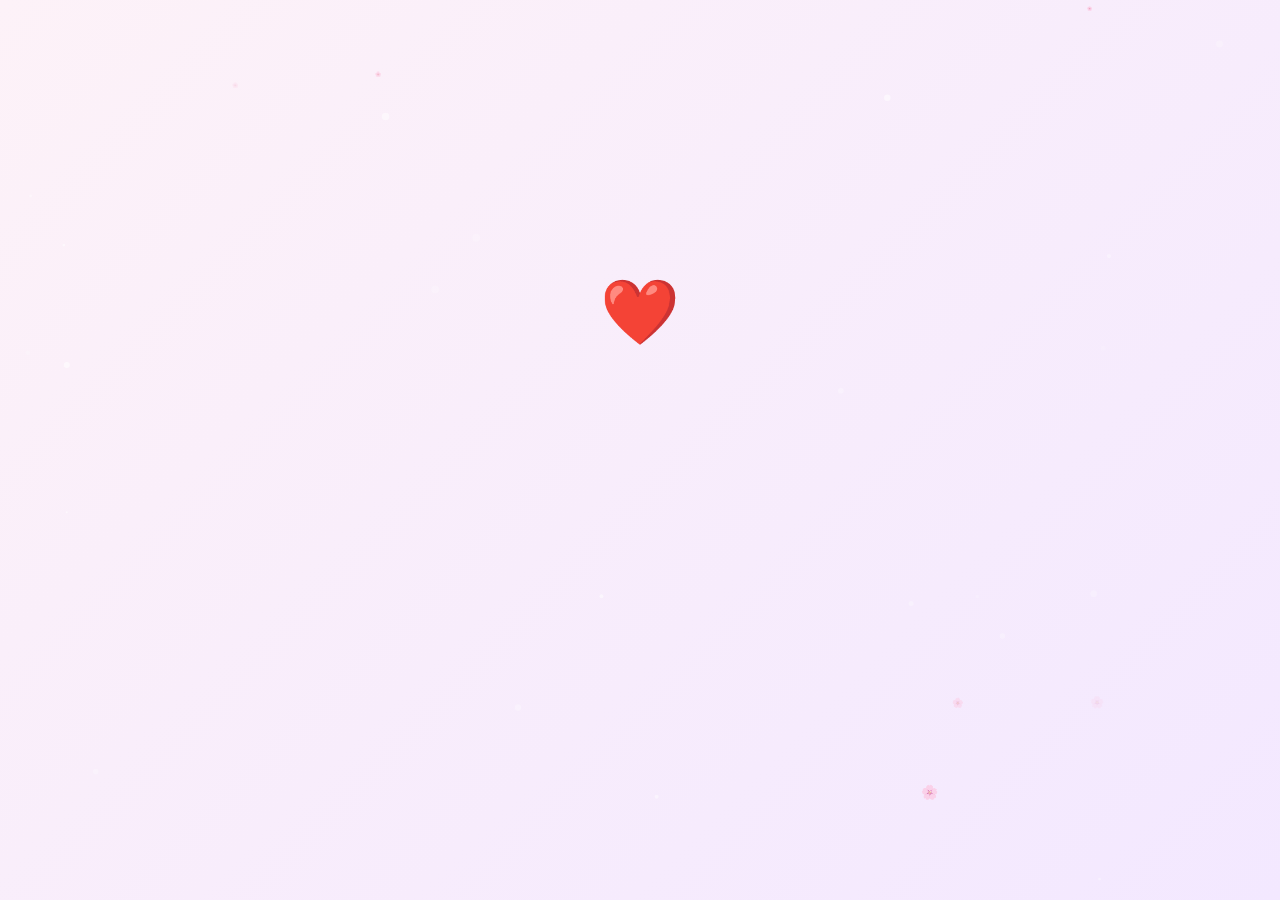
==== siyu dii/index.html @ ba03abd5 "Add files via upload" ====
<!DOCTYPE html>
<html lang="en">
<head>
    <meta charset="UTF-8">
    <meta name="viewport" content="width=device-width, initial-scale=1.0, maximum-scale=1.0, user-scalable=no">
    <title>Siyu Dii's Birthday Adventure</title>
    <link href="https://fonts.googleapis.com/css2?family=Poppins:wght@300;400;500;600&family=Dancing+Script:wght@700&display=swap" rel="stylesheet">
    <link rel="stylesheet" href="style.css">
</head>
<body>
    <!-- Night Sky Background (Activates only during finale) -->
    <div id="night-sky-bg" class="night-sky-bg"></div>

    <!-- Background Canvas for Dreamy Pookie Effects & Fireworks -->
    <canvas id="bg-canvas"></canvas>

    <!-- INTRO SCREEN -->
    <section id="screen-intro" class="screen active">
        <div class="intro-content">
            <div class="intro-heart">❤️</div>
            <p id="intro-text-1" class="hidden-text">Hey Siyu Dii… ❤️</p>
            <p id="intro-text-2" class="hidden-text">We made something special for you…</p>
            <p id="intro-text-3" class="hidden-text">It's not just a birthday wish.</p>
            <p id="intro-text-4" class="hidden-text">It's your own birthday adventure. 🎮✨</p>
            <button id="btn-enter" class="premium-btn hidden-text">ENTER THE WORLD ✨</button>
        </div>
    </section>

    <!-- MAIN HUB (GAMES & PROGRESS) -->
    <section id="screen-hub" class="screen hidden">
        <header class="hub-header">
            <h1>Siyu Dii's Birthday Zone 🎂</h1>
            <div class="progress-container">
                <p>Birthday Adventure Progress</p>
                <div class="progress-bar-bg">
                    <div id="progress-bar-fill" class="progress-bar-fill"></div>
                </div>
                <p id="progress-text">0% Complete</p>
            </div>
            <button id="btn-final-surprise" class="premium-btn locked">🔐 FINAL SURPRISE</button>
        </header>

        <div class="game-grid" id="game-grid">
            <!-- Game Cards generated by JS -->
        </div>
        <div class="creators-note-small">Made with ♡ by Kunal & Angel</div>
    </section>

    <!-- GAME PLAY SCREEN -->
    <section id="screen-game" class="screen hidden">
        <div class="game-header">
            <button id="btn-back-hub" class="premium-btn small-btn">← BACK</button>
            <h2 id="active-game-title">Game Title</h2>
        </div>
        <div id="active-game-area" class="game-area">
            <!-- Dynamic Game Content -->
        </div>
    </section>

    <!-- EMOTIONAL LETTER SCREEN -->
    <section id="screen-letter" class="screen hidden">
        <div class="letter-container glass-panel">
            <div class="envelope-icon">💌</div>
            <div id="letter-content" class="letter-text">
                <p class="letter-line">Dear Siyu Dii ❤️</p>
                <p class="letter-line">Today isn't just your birthday.</p>
                <p class="letter-line">It's a reminder of how lucky we are to have you as our sister.</p>
                <p class="letter-line">Thank you for every smile, every little memory, every piece of advice, and every moment you've been there.</p>
                <p class="letter-line">No matter how much we all grow, you'll always be our Dii.</p>
                <p class="letter-line">We hope your life is filled with happiness, success, peace, love, and countless beautiful moments.</p>
                <p class="letter-line">Keep smiling.</p>
                <p class="letter-line">Keep shining.</p>
                <p class="letter-line signature"><strong>And always remember…<br>We will always love you. 🫂❤️</strong></p>
                <p class="letter-line">Happy Birthday, Siyu Dii. 🎂❤️</p>
            </div>
            <button id="btn-continue-finale" class="premium-btn hidden">LOOK UP ✨</button>
        </div>
    </section>

    <!-- GRAND FINALE SCREEN -->
    <section id="screen-finale" class="screen hidden">
        <div id="finale-text-container" class="finale-text-container">
            <h1 id="finale-title" class="hidden-text">🎂 HAPPY BIRTHDAY SIYU DII 🎂</h1>
            <p id="finale-sub-1" class="hidden-text">May your life always be filled with happiness, love and beautiful moments. ❤️</p>
            <p id="finale-sub-2" class="hidden-text">Created with love by<br>Kunal & Angel ♡</p>
        </div>
    </section>

    <!-- OVERLAYS -->
    <div id="game-win-overlay" class="overlay hidden">
        <div class="glass-panel text-center">
            <h2 id="win-message">GAME COMPLETE! 💗</h2>
            <button id="btn-win-continue" class="premium-btn">Next Surprise →</button>
        </div>
    </div>

    <script src="script.js"></script>
</body>
</html>
---- siyu dii/style.css ----
/* ==========================================================================
   RESET & VARIABLES
   ========================================================================== */
* {
    margin: 0;
    padding: 0;
    box-sizing: border-box;
}

:root {
    --bg-pink: #fdf2f8;
    --bg-lavender: #f3e8ff;
    --bg-cream: #fffbeb;
    --text-dark: #4a4a4a;
    --primary-pink: #ec4899;
    --accent-purple: #8b5cf6;
    --glass-bg: rgba(255, 255, 255, 0.45);
    --glass-border: rgba(255, 255, 255, 0.6);
    --glass-shadow: 0 8px 32px rgba(236, 72, 153, 0.15);
}

body {
    font-family: 'Poppins', sans-serif;
    background: linear-gradient(135deg, var(--bg-pink), var(--bg-lavender), var(--bg-cream));
    background-size: 200% 200%;
    color: var(--text-dark);
    overflow: hidden; 
    height: 100vh;
    height: 100dvh;
    display: flex;
    justify-content: center;
    align-items: center;
}

/* ==========================================================================
   BACKGROUNDS & CANVAS (Updated Z-Indexes for perfect Finale rendering)
   ========================================================================== */
.night-sky-bg {
    position: fixed;
    top: 0;
    left: 0;
    width: 100vw;
    height: 100vh;
    background: linear-gradient(to bottom, #160021 0%, #0a001a 60%, #000000 100%);
    z-index: 1; /* Sits at the very back */
    opacity: 0;
    transition: opacity 3s ease-in-out;
    pointer-events: none;
}
.night-sky-bg.active {
    opacity: 1;
}

#bg-canvas {
    position: fixed;
    top: 0;
    left: 0;
    width: 100vw;
    height: 100vh;
    z-index: 2; /* Sits above night sky, below UI screens */
    pointer-events: none;
}

/* ==========================================================================
   LAYOUT & SCREENS
   ========================================================================== */
.screen {
    position: absolute;
    top: 0;
    left: 0;
    width: 100%;
    height: 100%;
    z-index: 10;
    display: flex;
    flex-direction: column;
    justify-content: center;
    align-items: center;
    opacity: 0;
    pointer-events: none;
    transition: opacity 0.8s ease-in-out, transform 0.8s ease-in-out;
}

.screen.active {
    opacity: 1;
    pointer-events: auto;
}

.hidden {
    opacity: 0 !important;
    pointer-events: none !important;
    display: none !important;
}

/* ==========================================================================
   UI COMPONENTS (GLASSMORPHISM)
   ========================================================================== */
.glass-panel {
    background: var(--glass-bg);
    backdrop-filter: blur(12px);
    -webkit-backdrop-filter: blur(12px);
    border: 1px solid var(--glass-border);
    border-radius: 24px;
    box-shadow: var(--glass-shadow);
    padding: 2rem;
}

.premium-btn {
    background: linear-gradient(135deg, #fbcfe8, #e9d5ff);
    border: 1px solid #fff;
    color: var(--primary-pink);
    font-family: 'Poppins', sans-serif;
    font-weight: 600;
    font-size: 1.1rem;
    padding: 12px 32px;
    border-radius: 50px;
    cursor: pointer;
    box-shadow: 0 4px 15px rgba(236, 72, 153, 0.2);
    transition: transform 0.2s ease, box-shadow 0.2s ease, filter 0.2s ease;
    text-transform: uppercase;
    letter-spacing: 1px;
}

.premium-btn:hover {
    transform: scale(1.03);
    box-shadow: 0 6px 20px rgba(236, 72, 153, 0.3);
    filter: brightness(1.05);
}

.premium-btn:active {
    transform: scale(0.97);
}

.premium-btn.small-btn {
    padding: 8px 20px;
    font-size: 0.9rem;
}

.premium-btn.locked {
    background: #e5e7eb;
    color: #9ca3af;
    box-shadow: none;
    cursor: not-allowed;
}

/* ==========================================================================
   TYPOGRAPHY & UTILS
   ========================================================================== */
.hidden-text {
    opacity: 0;
    transform: translateY(15px);
    transition: opacity 1s ease, transform 1s ease;
}

.hidden-text.visible {
    opacity: 1;
    transform: translateY(0);
}

.text-center { text-align: center; }

/* ==========================================================================
   INTRO SCREEN
   ========================================================================== */
.intro-content {
    text-align: center;
    z-index: 20;
}
.intro-heart {
    font-size: 4rem;
    margin-bottom: 20px;
    opacity: 0;
    transition: opacity 2s ease;
}
.intro-content p {
    font-size: 1.2rem;
    margin-bottom: 15px;
    color: var(--text-dark);
}
.intro-content button {
    margin-top: 30px;
}

/* ==========================================================================
   HUB SCREEN
   ========================================================================== */
#screen-hub {
    justify-content: flex-start;
    padding: 20px;
    overflow-y: auto;
}
.hub-header {
    text-align: center;
    margin-top: 40px;
    margin-bottom: 30px;
    width: 100%;
    max-width: 800px;
}
.hub-header h1 {
    font-family: 'Dancing Script', cursive;
    font-size: 2.8rem;
    color: var(--primary-pink);
    margin-bottom: 15px;
}
.progress-container {
    background: var(--glass-bg);
    padding: 15px;
    border-radius: 20px;
    margin-bottom: 20px;
    border: 1px solid var(--glass-border);
}
.progress-bar-bg {
    width: 100%;
    height: 12px;
    background: rgba(255, 255, 255, 0.5);
    border-radius: 10px;
    margin: 10px 0;
    overflow: hidden;
}
.progress-bar-fill {
    height: 100%;
    width: 0%;
    background: linear-gradient(90deg, #f472b6, #c084fc);
    border-radius: 10px;
    transition: width 0.8s ease-out;
}

.game-grid {
    display: grid;
    grid-template-columns: repeat(auto-fit, minmax(150px, 1fr));
    gap: 15px;
    width: 100%;
    max-width: 900px;
    padding-bottom: 50px;
}
.game-card {
    background: var(--glass-bg);
    border: 1px solid var(--glass-border);
    border-radius: 16px;
    padding: 20px 10px;
    text-align: center;
    cursor: pointer;
    transition: transform 0.3s ease, box-shadow 0.3s ease;
}
.game-card:hover {
    transform: translateY(-3px) scale(1.02);
    box-shadow: var(--glass-shadow);
}
.game-icon {
    font-size: 2.5rem;
    margin-bottom: 10px;
}
.game-title {
    font-size: 0.9rem;
    font-weight: 600;
    margin-bottom: 5px;
}
.game-status {
    font-size: 0.8rem;
    color: #6b7280;
}
.game-card.completed {
    background: rgba(236, 72, 153, 0.1);
    border-color: #fbcfe8;
}
.creators-note-small {
    font-size: 0.8rem;
    color: #9ca3af;
    margin-top: 20px;
    margin-bottom: 20px;
}

/* ==========================================================================
   GAME PLAY SCREEN
   ========================================================================== */
#screen-game {
    background: var(--glass-bg);
    backdrop-filter: blur(20px);
    -webkit-backdrop-filter: blur(20px);
}
.game-header {
    position: absolute;
    top: 20px;
    left: 20px;
    right: 20px;
    display: flex;
    justify-content: space-between;
    align-items: center;
}
.game-header h2 {
    font-size: 1.2rem;
    color: var(--primary-pink);
}
.game-area {
    width: 100%;
    max-width: 600px;
    height: 60vh;
    display: flex;
    flex-direction: column;
    justify-content: center;
    align-items: center;
    position: relative;
}

/* ==========================================================================
   SPECIFIC GAME STYLES
   ========================================================================== */
.game-ui-text { font-size: 1.2rem; font-weight: 600; margin-bottom: 10px; }
.clickable-obj { position: absolute; font-size: 2rem; cursor: pointer; user-select: none; }
.memory-grid { display: grid; grid-template-columns: repeat(4, 1fr); gap: 10px; }
.memory-card {
    width: 60px; height: 80px; background: #fff; border-radius: 8px;
    display: flex; justify-content: center; align-items: center; font-size: 2rem;
    cursor: pointer; transition: transform 0.3s; border: 1px solid #fbcfe8;
}
.memory-card.hidden-card { background: #fbcfe8; color: transparent; }
.gift-box { font-size: 4rem; cursor: pointer; transition: transform 0.2s; margin: 10px; }
.gift-box:hover { transform: scale(1.1); }
.maze-grid { display: grid; grid-template-columns: repeat(5, 1fr); gap: 2px; background: #fff; padding: 5px; border-radius: 8px;}
.maze-cell { width: 40px; height: 40px; background: #fdf2f8; display: flex; justify-content: center; align-items: center; font-size: 1.5rem; }
.maze-wall { background: #fbcfe8; }
.wheel-container { font-size: 1.2rem; text-align: center; }
.cake-builder-btns { display: flex; gap: 10px; flex-wrap: wrap; justify-content: center; margin-top: 20px; }

/* ==========================================================================
   PREMIUM CSS CAKE
   ========================================================================== */
.premium-cake-container {
    position: relative;
    width: 200px;
    height: 250px;
    display: flex;
    flex-direction: column;
    align-items: center;
    justify-content: flex-end;
}
.cake-tier-top {
    width: 120px; height: 60px; background: #fdf2f8;
    border-radius: 10px 10px 0 0; border: 2px solid #fbcfe8;
    border-bottom: none; position: relative; z-index: 2;
}
.cake-tier-bottom {
    width: 160px; height: 80px; background: #fce7f3;
    border-radius: 10px; border: 2px solid #fbcfe8;
    position: relative; z-index: 1; margin-top: -5px;
}
.cake-frosting {
    position: absolute; top: -5px; width: 100%; height: 20px;
    background: #fff; border-radius: 10px;
}
.candles-container {
    display: flex; gap: 15px; position: absolute; top: -40px; z-index: 3;
}
.candle {
    width: 8px; height: 40px; background: #fff;
    border: 1px solid #fbcfe8; border-radius: 4px; position: relative;
    cursor: pointer;
}
.flame {
    position: absolute; top: -15px; left: -2px; width: 12px; height: 15px;
    background: #fbbf24; border-radius: 50% 50% 50% 50% / 60% 60% 40% 40%;
    animation: flicker 0.5s infinite alternate; transition: opacity 0.3s;
}
@keyframes flicker {
    0% { transform: scale(1); opacity: 0.9; }
    100% { transform: scale(1.1); opacity: 1; }
}
.flame.extinguished { opacity: 0; animation: none; }

/* ==========================================================================
   OVERLAYS
   ========================================================================== */
.overlay {
    position: fixed; top: 0; left: 0; width: 100%; height: 100%;
    background: rgba(0,0,0,0.4); backdrop-filter: blur(5px);
    display: flex; justify-content: center; align-items: center; z-index: 100;
}

/* ==========================================================================
   LETTER SCREEN
   ========================================================================== */
.letter-container {
    max-width: 600px;
    width: 90%;
    text-align: center;
}
.envelope-icon { font-size: 3rem; margin-bottom: 20px; }
.letter-text p {
    font-size: 1.1rem; margin-bottom: 12px; color: var(--text-dark);
    opacity: 0; transform: translateY(10px); transition: opacity 0.8s, transform 0.8s;
}
.letter-text p.visible { opacity: 1; transform: translateY(0); }
.signature { font-family: 'Dancing Script', cursive; font-size: 1.5rem; color: var(--primary-pink); margin-top: 20px; }

/* ==========================================================================
   FINALE SCREEN (Fixed: No black background, transparent for Canvas to shine)
   ========================================================================== */
#screen-finale { 
    background: transparent; 
}
.finale-text-container {
    text-align: csenter;
    z-index: 20;
    color: #fff;
    text-shadow: 0 0 15px rgba(236, 72, 153, 0.8);
    /* Glass panel ensures text is perfectly readable over heavy fireworks */
    background: rgba(0, 0, 0, 0.3);
    backdrop-filter: blur(8px);
    -webkit-backdrop-filter: blur(8px);
    padding: 2.5rem 2rem;
    border-radius: 24px;
    border: 1px solid rgba(255, 255, 255, 0.15);
    box-shadow: 0 15px 50px rgba(0,0,0,0.5);
    max-width: 90%;
}
#finale-title { font-family: 'Dancing Script', cursive; font-size: 3.5rem; margin-bottom: 20px; color: #ffb6c1; }
#finale-sub-1 { font-size: 1.2rem; margin-bottom: 10px; }
#finale-sub-2 { font-size: 1rem; color: #ccc; margin-top: 30px; font-style: italic; }

/* ==========================================================================
   RESPONSIVE
   ========================================================================== */
@media (min-width: 768px) {
    .game-grid { grid-template-columns: repeat(4, 1fr); }
    .hub-header h1 { font-size: 3.5rem; }
    .game-area { max-width: 800px; }
    .letter-text p { font-size: 1.2rem; }
    #finale-title { font-size: 4.5rem; }
    .finale-text-container { padding: 4rem; }
}
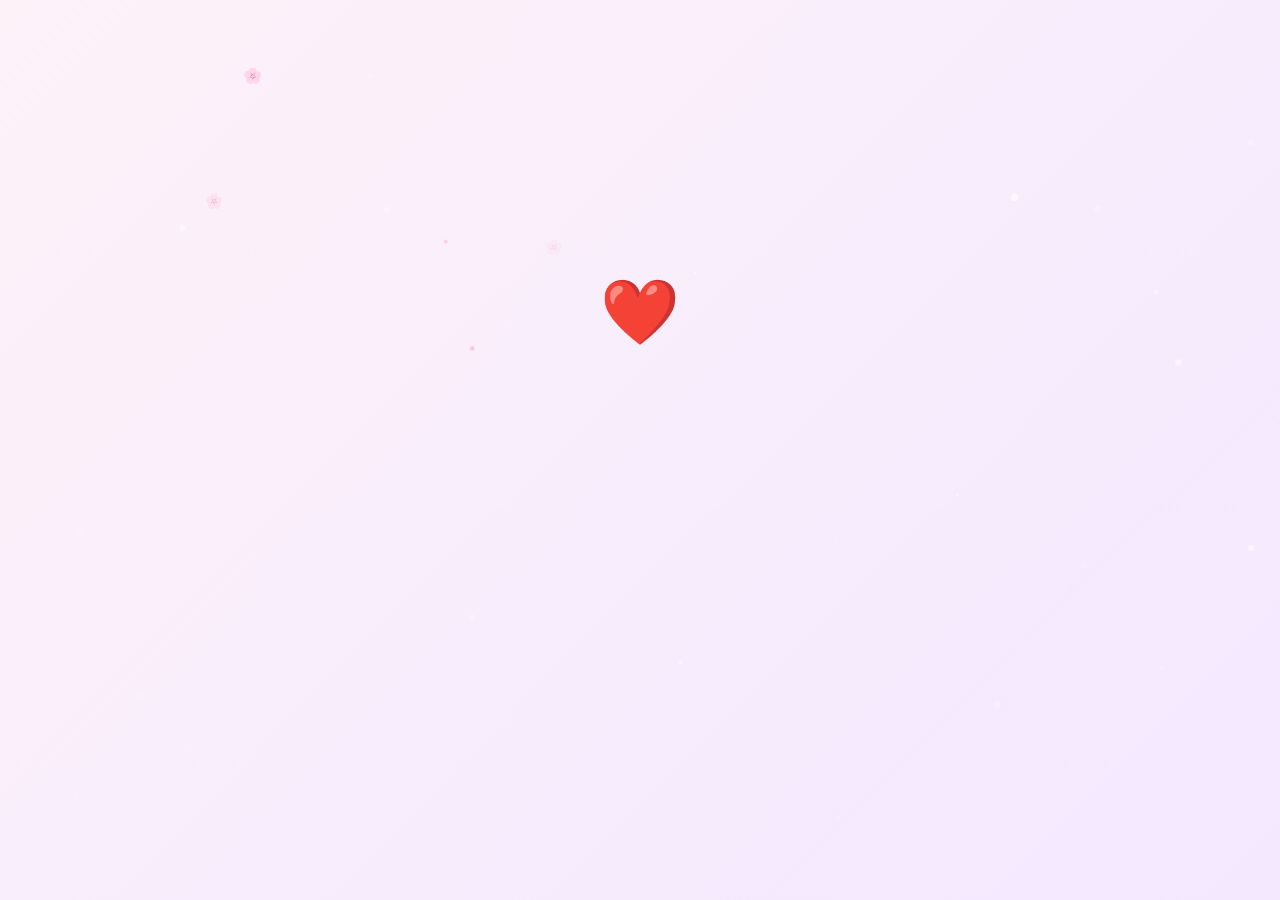
==== commit c6942310: "Fix HTML formatting and ensure proper structure" ====
--- a/siyu dii/index.html
+++ b/siyu dii/index.html
@@ -96,4 +96,4 @@
 
     <script src="script.js"></script>
 </body>
-</html>+</html>
--- a/siyu dii/style.css
+++ b/siyu dii/style.css
@@ -426,4 +426,4 @@
     .letter-text p { font-size: 1.2rem; }
     #finale-title { font-size: 4.5rem; }
     .finale-text-container { padding: 4rem; }
-}+}
